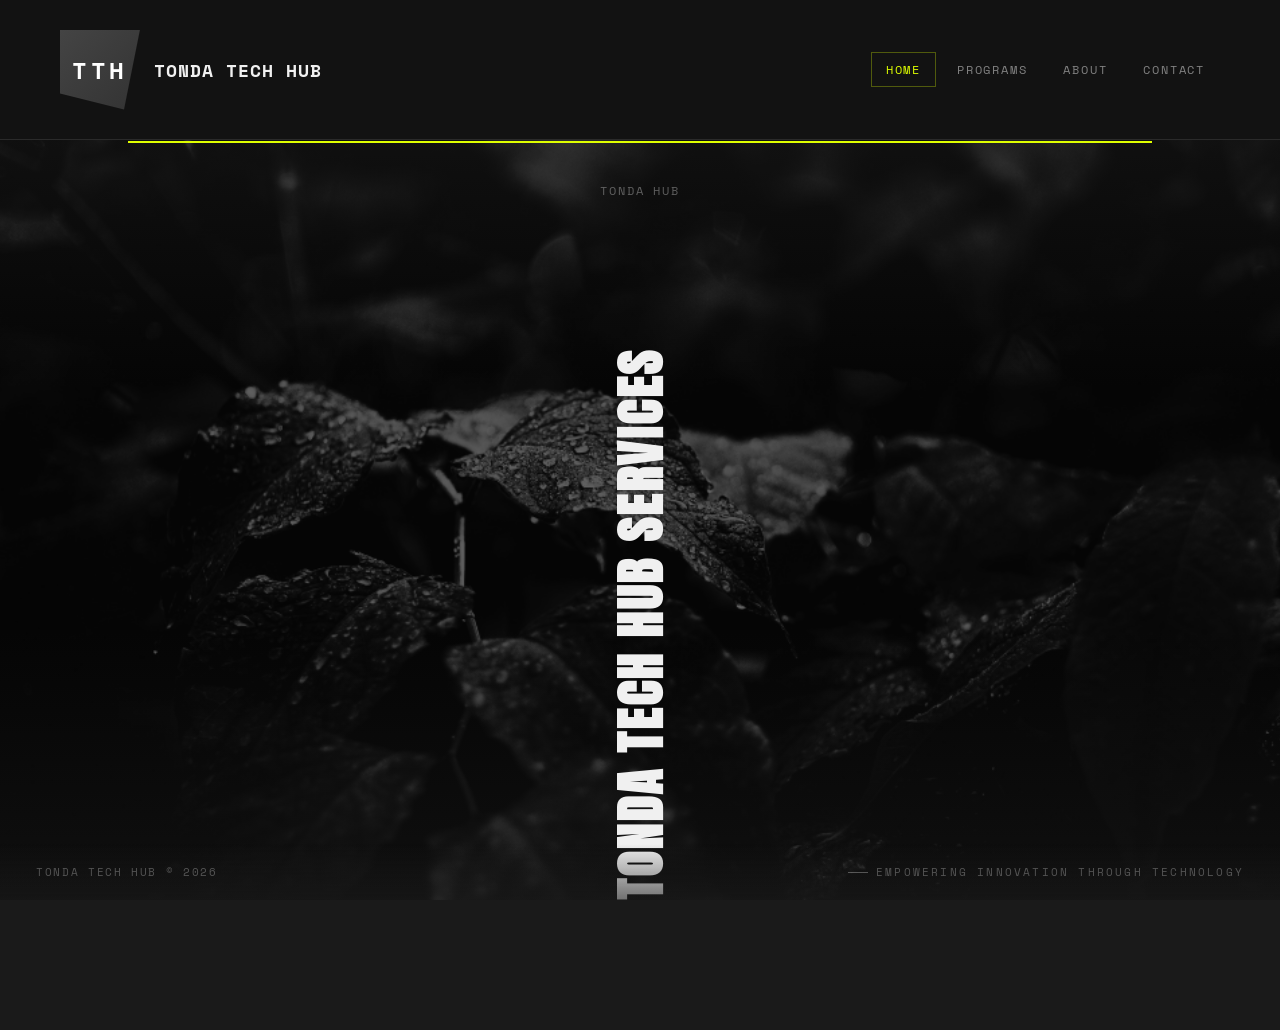
==== index.html @ df742c71 "Initial commit" ====
<!DOCTYPE html>
<html lang="en">
<head>
    <meta charset="UTF-8">
    <meta name="viewport" content="width=device-width, initial-scale=1.0">

    <link rel="icon" href="images/enlooks-blue.png" type="image/png">
    <title>Tonda Tech Hub | Home</title>

    <meta name="description" content="Tonda Tech Hub empowers young people with digital skills, innovation, mentorship, and technology opportunities in Uganda.">

    <link rel="preconnect" href="https://fonts.googleapis.com">
    <link rel="preconnect" href="https://fonts.gstatic.com" crossorigin>

    <link href="https://fonts.googleapis.com/css2?family=Anton&family=Space+Mono:wght@400;700&display=swap" rel="stylesheet">

    <link rel="stylesheet" href="style.css">
</head>

<body>

        <!-- LOADING SCREEN -->
    <div id="preloader">
        <div class="cat">
            <div class="ear ear--left"></div>
            <div class="ear ear--right"></div>

            <div class="face">
                <div class="eye eye--left">
                    <div class="eye-pupil"></div>
                </div>

                <div class="eye eye--right">
                    <div class="eye-pupil"></div>
                </div>

                <div class="muzzle"></div>
            </div>
        </div>
    </div>

    <!-- HEADER -->
    <header class="header-container">
        <a href="index.html" class="logo">
    <div class="logo-vector">TTH</div>
    <div class="logo-text">
        <h1>TONDA TECH HUB</h1>
    </div>
</a>

        <nav class="nav">
            <a href="index.html" class="active">Home</a>
            <a href="program.html">Programs</a>
            <a href="#about">About</a>
            <a href="#contact">Contact</a>
        </nav>
    </header>

    <!-- MAIN CONTENT -->
    <main class="track" role="region" aria-label="Tonda Tech Hub Programs">

        <!-- PANEL 01 (SERVICES + TRAINING INTRO) -->
<article class="panel">
    <div class="panel__bg">
        <img src="images/md2.png"
             alt="Tonda Tech Hub digital services and innovation"
             loading="eager">
    </div>

    <span class="panel__index">TONDA HUB</span>

    <h2 class="spine">Tonda  Tech Hub Services</h2>

    <div class="details">

        <p class="details__category">Digital Services & Training</p>

        <h3 class="details__title">
            Build • Design <br> Innovate
        </h3>

        <div class="details__meta">
            <div class="details__meta-item">
                <span class="details__meta-label">Services</span>
                <span class="details__meta-value">Web Design & Development</span>
            </div>

            <div class="details__meta-item">
                <span class="details__meta-label">Creative</span>
                <span class="details__meta-value">Graphic Design & Branding</span>
            </div>

            <div class="details__meta-item">
                <span class="details__meta-label">Tech</span>
                <span class="details__meta-value">Apps, Systems & Digital Solutions</span>
            </div>
        </div>

        <p class="details__description">
            Tonda Tech Hub provides professional digital services including website design, branding, graphic design, software solutions, and technical support while also training young innovators to build real-world skills.
        </p>

        <!-- CTA BUTTONS -->
        <div class="cta-buttons">

            <a href="#contactservice" class="btn-view">
                Get a Service
            </a>

            <a href="#contactprogram" class="btn-view">
                Join Program
            </a>

        </div>

    </div>
</article>

    </main>

    <!-- FOOTER -->
    <footer class="global-footer">
        <p class="footer__credit">
            Tonda Tech Hub &copy; 2026
        </p>

        <p class="footer__scroll-hint">
            Empowering Innovation Through Technology
        </p>
    </footer>

    <!-- =========================================== MODALS — CSS-only via :target =========================================== -->
     <!-- Work Modal -->
      <div id="work" class="modal-overlay">
        <a href="#" class="modal__close" aria-label="Close">&times;</a>
        <div class="modal__content">
            <p class="modal__label">Index</p>
            <h2 class="modal__heading">Tonda<br>Programs</h2>
            <p class="modal__text">A curated set of youth-focused programs in coding, design, innovation, and entrepreneurship. Each program builds practical skills, real projects, and sustainable digital opportunities for young innovators.</p>
            <hr class="modal__divider">
            <ul class="modal__project-list">

                <li>
                    <span class="modal__project-name">Coding Bootcamp</span>
                    <span class="modal__project-year">
                        HTML, CSS, JavaScript, Web Development.
                    </span>
                </li>

                <li>
                    <span class="modal__project-name">Graphic Design Lab</span>
                    <span class="modal__project-year">
                        Photoshop, Canva & branding.
                    </span>
                </li>

                <li>
                    <span class="modal__project-name">Startup Incubation</span>
                    <span class="modal__project-year">
                        16 Weeks mentorship programs.
                    </span>
                </li>

                <li>
                    <span class="modal__project-name">Community Outreach</span>
                    <span class="modal__project-year">
                        Digital literacy and empowerment.
                    </span>
                </li>

                <li>
                    <span class="modal__project-name">Tech Hub Workspace</span>
                    <span class="modal__project-year">
                        learn, build projects, technology ideas.
                    </span>
                </li>

            </ul>
        </div>
    </div>
    
            <!-- About Modal -->
            <div id="about" class="modal-overlay">

                <a href="#" class="modal__close" aria-label="Close">&times;</a>

                <div class="modal__content">

                    <p class="modal__label">About</p>

                    <h2 class="modal__heading">
                        About <br> Tonda Tech Hub
                    </h2>

                    <p class="modal__text">
                        <strong>Tonda Tech Hub</strong> is a youth-centered innovation hub focused on empowering young people through technology, digital skills, creativity, and innovation.
                    </p>

                    <p class="modal__text">
                        The hub was inspired by the belief that technology can create opportunities for young people even with limited resources. Through mentorship, practical training, and collaboration, Tonda Tech Hub helps transform ideas into impactful solutions and sustainable income opportunities.
                    </p>

                    <hr class="modal__divider">

                    <p class="modal__text">
                        <strong>Our Objectives</strong><br>
                        Digital Skills Training / Youth Empowerment / Innovation Support / Startup Incubation / Creative Technology / Community Outreach / Collaboration & Mentorship
                    </p>

                    <hr class="modal__divider">

                    <p class="modal__text">
                        Tonda Tech Hub aims to bridge the gap between young innovators and technology opportunities by providing an environment where creativity, learning, and problem-solving can grow together.
                    </p>

                </div>


            </div>
                
            <!-- Contact Modal -->
            <div id="contact" class="modal-overlay">

                <a href="#" class="modal__close" aria-label="Close">&times;</a>

                <div class="modal__content">

                    <p class="modal__label">Connect</p>

                    <h2 class="modal__heading">
                        Get In <br> Touch
                    </h2>

                    <p class="modal__text">
                        Tonda Tech Hub welcomes partnerships, collaborations, mentorship opportunities, and young innovators interested in technology and digital skills development.
                    </p>

                    <hr class="modal__divider">

                    <div class="modal__contact-grid">

                        <div class="modal__contact-item">
                            <p class="modal__contact-label">Email</p>
                            <p class="modal__contact-value">
                                <a href="mailto:tondatechhub@gmail.com">
                                    tondatechhub@gmail.com
                                </a>
                            </p>
                        </div>

                        <div class="modal__contact-item">
                            <p class="modal__contact-label">Phone</p>
                            <p class="modal__contact-value">
                                <a href="tel:+256777888167">
                                    +256 777 888167
                                </a>
                            </p>
                        </div>

                        <div class="modal__contact-item">
                            <p class="modal__contact-label">Social</p>
                            <p class="modal__contact-value">
                                <a href="https://linktr.ee/tondatechhub">
                                    @TondaTechHub
                                </a>
                            </p>
                        </div>

                        <div class="modal__contact-item">
                            <p class="modal__contact-label">Location</p>
                            <p class="modal__contact-value">
                                Kampala, Uganda
                            </p>
                        </div>

                    </div>

                </div>

            </div>

            <!-- Contact Program Modal -->
<div id="contactprogram" class="modal-overlay">

    <a href="#" class="modal__close" aria-label="Close">&times;</a>

    <div class="modal__content">

        <p class="modal__label">Programs</p>

        <h2 class="modal__heading">
            Join a <br> Program
        </h2>

        <p class="modal__text">
            Apply to join Tonda Tech Hub programs in coding, design, innovation, entrepreneurship, and digital skills training.
        </p>

        <hr class="modal__divider">

        <!-- APPLICATION FORM -->
        <form id="contact-form" class="program-form">

            <!-- Full Name -->
            <div class="form-group">
                <label for="fullname">Full Name</label>

                <input 
                    type="text"
                    name="fi-sender-firstName"
                    id="program-fullname"
                    placeholder="Enter your full name"
                    required
                >
            </div>

            <!-- Email -->
            <div class="form-group">
                <label for="email">Email Address</label>

                <input 
                    type="email"
                    name="fi-sender-email"
                    id="program-email"
                    placeholder="Enter your email"
                    required
                >
            </div>

            <!-- Program -->
            <div class="form-group">
                <label for="program">Select Program</label>

                <select 
                    name="fi-select-program"
                    id="program"
                    required
                >
                    <option value="">Choose a program</option>

                    <option value="Coding Bootcamp">
                        Coding Bootcamp
                    </option>

                    <option value="Graphic Design Lab">
                        Graphic Design Lab
                    </option>

                    <option value="Startup Incubation">
                        Startup Incubation
                    </option>

                    <option value="Community Outreach">
                        Community Outreach
                    </option>

                    <option value="Collaborative Workspace">
                        Collaborative Workspace
                    </option>
                </select>
            </div>

            <!-- Address -->
            <div class="form-group">
                <label for="address">Address</label>

                <input 
                    type="text"
                    name="fi-text-address"
                    id="program-address"
                    placeholder="Kampala, Uganda"
                >
            </div>

            <!-- City -->
            <div class="form-group">
                <label for="city">City</label>

                <input 
                    type="text"
                    name="fi-text-city"
                    id="city"
                    placeholder="Kampala"
                >
            </div>

            <!-- Phone -->
            <div class="form-group">
                <label for="telephone">Phone Number</label>

                <input 
                    type="tel"
                    name="fi-sender-phone"
                    id="program-telephone"
                    placeholder="+256 700 000000"
                >
            </div>

            <!-- Start Date -->
            <div class="form-group">
                <label for="starting_date">Preferred Start Date</label>

                <input 
                    type="date"
                    name="fi-date-startingDate"
                    id="starting_date"
                >
            </div>

            <!-- Message -->
            <div class="form-group">
                <label for="message">
                    Why do you want to join?
                </label>

                <textarea 
                    name="fi-text-message"
                    id="program-message"
                    rows="5"
                    placeholder="Tell us about your interest..."
                ></textarea>
            </div>

            <!-- CV Upload -->
            <div class="form-group">
                <label for="file">
                    Upload CV (Optional)
                </label>

                <input 
                    type="file"
                    name="fi-file-cv"
                    id="file"
                >
            </div>

            <!-- Submit -->
            <button type="submit" class="btn-view">
                Submit Application
            </button>

            <p id="form-status"></p>

        </form>

    </div>
</div>

<!-- Contact Service Modal -->
<div id="contactservice" class="modal-overlay">

    <a href="#" class="modal__close" aria-label="Close">&times;</a>

    <div class="modal__content">

        <p class="modal__label">Services</p>

        <h2 class="modal__heading">
            Get a <br> Service
        </h2>

        <p class="modal__text">
            Request professional digital services from Tonda Tech Hub including web design, branding, graphics, printing, software solutions, and technical support.
        </p>

        <hr class="modal__divider">

        <!-- SERVICE FORM -->
        <form id="service-form" class="program-form">

            <!-- Full Name -->
            <div class="form-group">
                <label for="fullname">Full Name</label>

                <input 
                    type="text"
                    name="fi-sender-firstName"
                    id="service-fullname"
                    placeholder="Enter your full name"
                    required
                >
            </div>

            <!-- Email -->
            <div class="form-group">
                <label for="email">Email Address</label>

                <input 
                    type="email"
                    name="fi-sender-email"
                    id="service-email"
                    placeholder="Enter your email"
                    required
                >
            </div>

            <!-- Service -->
            <div class="form-group">
                <label for="service">Select Service</label>

                <select 
                    name="fi-select-service"
                    id="service"
                    required
                >
                    <option value="">
                        Choose a service
                    </option>

                    <option value="Website Design">
                        Website Design
                    </option>

                    <option value="Graphic Design">
                        Graphic Design
                    </option>

                    <option value="Logo & Branding">
                        Logo & Branding
                    </option>

                    <option value="Printing Services">
                        Printing Services
                    </option>

                    <option value="Social Media Management">
                        Social Media Management
                    </option>

                    <option value="Software Development">
                        Software Development
                    </option>

                    <option value="Tech Consultation">
                        Tech Consultation
                    </option>

                    <option value="Computer Repair & Support">
                        Computer Repair & Support
                    </option>
                </select>
            </div>

            <!-- Business Name -->
            <div class="form-group">
                <label for="business">
                    Business / Organization Name
                </label>

                <input 
                    type="text"
                    name="fi-text-business"
                    id="business"
                    placeholder="Your business or organization"
                >
            </div>

            <!-- Location -->
            <div class="form-group">
                <label for="address">Location</label>

                <input 
                    type="text"
                    name="fi-text-address"
                    id="service-address"
                    placeholder="Kampala, Uganda"
                >
            </div>

            <!-- Phone -->
            <div class="form-group">
                <label for="telephone">Phone Number</label>

                <input 
                    type="tel"
                    name="fi-sender-phone"
                    id="service-telephone"
                    placeholder="+256 700 000000"
                    required
                >
            </div>

            <!-- Budget -->
            <div class="form-group">
                <label for="budget">
                    Estimated Budget
                </label>

                <input 
                    type="text"
                    name="fi-text-budget"
                    id="budget"
                    placeholder="UGX 200,000"
                >
            </div>

            <!-- Deadline -->
            <div class="form-group">
                <label for="deadline">
                    Preferred Deadline
                </label>

                <input 
                    type="date"
                    name="fi-date-deadline"
                    id="deadline"
                >
            </div>

            <!-- Project Details -->
            <div class="form-group">
                <label for="message">
                    Project Description
                </label>

                <textarea 
                    name="fi-text-message"
                    id="service-message"
                    rows="6"
                    placeholder="Tell us about the service you need..."
                    required
                ></textarea>
            </div>

            <!-- File Upload -->
            <div class="form-group">
                <label for="file">
                    Upload Files (Optional)
                </label>

                <input 
                    type="file"
                    name="fi-file-project"
                    id="file"
                >
            </div>

            <!-- Submit -->
            <button type="submit" class="btn-view">
                Request Service
            </button>

            <p id="service-status"></p>

        </form>

    </div>
</div>
        <script src="script.js"></script>
        <script src="https://forminit.com/sdk/v1/forminit.js"></script>

        <script>
            const forminit = new Forminit();

            const FORM_ID = "993z391j4v8";

            const form = document.getElementById("contact-form");

            const serviceForm = document.getElementById("service-form");

            const status = document.getElementById("form-status");

            form.addEventListener("submit", async function (e) {

                e.preventDefault();

                status.innerText = "Submitting application...";

                const formData = new FormData(form);

                const { error } = await forminit.submit(
                    FORM_ID,
                    formData
                );

                if (error) {

                    status.innerText =
                        "Submission failed. Try again.";

                    console.error(error);

                    return;
                }

                status.innerText =
                    "Application submitted successfully!";

                form.reset();
            });
        </script>

</body>
</html>
---- style.css ----
/* =========================
   PRELOADER BACKGROUND
   ========================= */
#preloader {
    position: fixed;
    inset: 0;
    background: #161616;
    display: flex;
    align-items: center;
    justify-content: center;
    z-index: 9999;
}

/* =========================
   CAT LOADER
   ========================= */
.cat {
    position: relative;
    height: 170px;
    width: 192px;
}

/* Ears */
.ear {
    position: absolute;
    top: -30%;
    height: 60%;
    width: 25%;
    background: #fff;
}

.ear::before,
.ear::after {
    content: '';
    position: absolute;
    bottom: 24%;
    height: 10%;
    width: 5%;
    border-radius: 50%;
    background: #161616;
}

.ear--left {
    left: -7%;
    border-radius: 70% 30% 0 0;
    transform: rotate(-15deg);
}

.ear--right {
    right: -7%;
    border-radius: 30% 70% 0 0;
    transform: rotate(15deg);
}

/* Face */
.face {
    position: absolute;
    height: 100%;
    width: 100%;
    background: #161616;
    border-radius: 50%;
}

/* Eyes */
.eye {
    position: absolute;
    top: 35%;
    height: 30%;
    width: 31%;
    background: #fff;
    border-radius: 50%;
}

/* blink animation */
.eye::after {
    content: '';
    position: absolute;
    top: 0;
    left: 0;
    height: 0;
    width: 100%;
    background: #161616;
    animation: blink 4s infinite ease-in;
}

@keyframes blink {
    0%, 90%, 100% { height: 0; }
    92.5%, 97.5% { height: 100%; }
}

.eye--left { left: 0; }
.eye--right { right: 0; }

/* Pupils */
.eye-pupil {
    position: absolute;
    top: 25%;
    height: 50%;
    width: 20%;
    background: #161616;
    border-radius: 50%;
    animation: look-around 4s infinite;
}

@keyframes look-around {
    0% { transform: translate(0); }
    5% { transform: translate(50%, -25%); }
    15% { transform: translate(-100%, -25%); }
    25% { transform: translate(0); }
    100% { transform: translate(0); }
}

/* Muzzle */
.muzzle {
    position: absolute;
    top: 60%;
    left: 50%;
    height: 6%;
    width: 10%;
    background: #fff;
    transform: translateX(-50%);
    border-radius: 50%;
}



/* ============================================
   COMPRESSION — CSS-Only Kinetic Portfolio
   TM-620
   https://templatemo.com/tm-620-compression
   Design: TemplateMo
   ============================================ */

*,
*::before,
*::after {
    margin: 0;
    padding: 0;
    box-sizing: border-box;
}

:root {
    --off-white: #F0F0F0;
    --carbon: #1A1A1A;
    --tech: #2C2C2C;
    --steel: #c9a953;
    --ash: #6B6B6B;
    --neon-chartreuse: #DFFF00;
    --seam: #111111;
    --font-spine: 'Anton', sans-serif;
    --font-mono: 'Space Mono', monospace;
    --ease-heavy: cubic-bezier(0.77, 0, 0.175, 1);
    --duration: 0.8s;
}

html {
    font-size: 20px;
    -webkit-font-smoothing: antialiased;
    -moz-osx-font-smoothing: grayscale;
    overflow-x: hidden;
}

body {
    background: var(--carbon);
    color: var(--off-white);
    overflow: hidden;
    overflow-x: hidden;
    height: 100vh;
    width: 100%;
    padding-bottom: 70px; /* for global footer */
}

/* HEADER */
header {
	height: 140px;
	background-color: #121212;
	border-bottom: 1px solid #2a2a2a;
	display: flex;
	align-items: center;
	justify-content: space-between;
	padding: 0 60px;
	position: sticky;
	top: 0;
	z-index: 100;
}

.header-container {
	margin: 0 auto;
	width: 100%;
	display: flex;
	align-items: center;
	justify-content: space-between;
}

.logo-area {
	display: flex;
	align-items: center;
	gap: 20px;
	cursor: pointer;
	text-decoration: none;
	color: #d0d0d0;
	transition: all 0.3s ease;
}

.logo-area:hover {
	opacity: 0.8;
}

.logo-vector {
	width: 80px;
	height: 80px;
	background: linear-gradient(135deg, #444 0%, #333 100%);
	clip-path: polygon(0 0, 100% 0, 80% 100%, 0 80%);
	display: flex;
	align-items: center;
	justify-content: center;
	font-weight: bold;
	color: white;
	font-size: 24px;
}

.logo-text h1 {
	font-size: 18px;
	font-weight: 700;
	letter-spacing: -0.5px;
}

.logo-text p {
	font-size: 12px;
	color: #777;
	margin-top: 4px;
	letter-spacing: 2px;
	text-transform: uppercase;
}



/* --- THE TRACK --- */
main.track {
    display: flex;
    width: 100%;
    height: calc(100vh - 80px); 
    overflow: hidden;
    gap: 0;
}

/* --- THE SLICES --- */
.panel {
    padding-bottom: 40px;
}
article.panel {
    flex: 1;
    position: relative;
    overflow: hidden;
    cursor: pointer;
    border-right: 1px solid var(--seam);
    border-radius: 0;
    transition: flex var(--duration) var(--ease-heavy);
}

article.panel:last-child {
    border-right: none;
}

.panel__bg {
    position: absolute;
    inset: 0;
    z-index: 1;
    overflow: hidden;
}

.panel__bg img {
    width: 100%;
    height: 100%;
    object-fit: cover;
    object-position: center;
    display: block;
    border-radius: 0;
    filter: brightness(0.4) grayscale(100%);
    transform: scale(1.05);
    transition:
        filter var(--duration) var(--ease-heavy),
        transform var(--duration) var(--ease-heavy);
}

.panel__bg::after {
    content: '';
    position: absolute;
    inset: 0;
    background: linear-gradient(
        180deg,
        rgba(26, 26, 26, 0.5) 0%,
        transparent 30%,
        transparent 60%,
        rgba(26, 26, 26, 0.6) 100%
    );
    z-index: 2;
    transition: opacity var(--duration) var(--ease-heavy);
}

/* Panel index */
.panel__index {
    position: absolute;
    top: 42px;
    left: 50%;
    transform: translateX(-50%);
    z-index: 10;
    font-family: var(--font-mono);
    font-size: 0.6rem;
    letter-spacing: 0.15em;
    text-transform: uppercase;
    color: var(--off-white);
    opacity: 0.35;
    transition: opacity var(--duration) var(--ease-heavy);
    white-space: nowrap;
}

/* --- THE SPINE --- */
.spine {
    position: absolute;
    bottom: 60px;
    left: 50%;
    transform: translateX(-50%) rotate(180deg);
    z-index: 10;
    writing-mode: vertical-rl;
    font-family: var(--font-spine);
    font-size: clamp(2rem, 4vw, 3.5rem);
    text-transform: uppercase;
    color: var(--off-white);
    letter-spacing: 0.05em;
    line-height: 1;
    white-space: nowrap;
    opacity: 1;
    transition:
        opacity 0.4s var(--ease-heavy),
        transform 0.4s var(--ease-heavy);
    pointer-events: none;
}

/* --- THE DETAILS --- */
.details {
    position: absolute;
    bottom: 140px;
    left: 48px;
    right: 48px;
    z-index: 10;
    opacity: 0;
    transform: translateX(-30px);
    transition:
        opacity 0.5s var(--ease-heavy) 0.15s,
        transform 0.5s var(--ease-heavy) 0.15s;
    pointer-events: none;
    max-height: calc(100% -200px);
}

.details__category {
    font-family: var(--font-mono);
    font-size: 0.65rem;
    letter-spacing: 0.25em;
    text-transform: uppercase;
    color: var(--neon-chartreuse);
    margin-bottom: 12px;
    display: flex;
    align-items: center;
    gap: 12px;
}

.details__category::before {
    content: '';
    display: inline-block;
    width: 24px;
    height: 1px;
    background: var(--neon-chartreuse);
}

.details__title {
    font-family: var(--font-spine);
    font-size: clamp(2.2rem, 4vw, 3.8rem);
    text-transform: uppercase;
    color: var(--off-white);
    line-height: 0.95;
    margin-bottom: 20px;
    letter-spacing: -0.01em;
}

.details__meta {
    display: flex;
    gap: 32px;
    margin-bottom: 28px;
}

.details__meta-item {
    font-family: var(--font-mono);
    font-size: 0.7rem;
    letter-spacing: 0.08em;
}

.details__meta-label {
    color: var(--steel);
    text-transform: uppercase;
    display: block;
    margin-bottom: 4px;
}

.details__meta-value {
    color: var(--off-white);
}

.details__description {
    font-family: var(--font-mono);
    font-size: 0.75rem;
    line-height: 1.7;
    color: rgba(240, 240, 240, 0.6);
    max-width: 420px;
    margin-bottom: 32px;
}

.btn-view {
    position: relative;
    z-index: 20;
    display: inline-flex;
    align-items: center;
    gap: 10px;
    padding: 14px 32px;
    background: var(--neon-chartreuse);
    color: var(--carbon);
    font-family: var(--font-mono);
    font-size: 0.7rem;
    font-weight: 700;
    letter-spacing: 0.2em;
    text-transform: uppercase;
    text-decoration: none;
    border-radius: 0;
    border: none;
    cursor: pointer;
    transition:
        background 0.3s var(--ease-heavy),
        transform 0.3s var(--ease-heavy);
}

.btn-view:hover {
    background: var(--off-white);
    transform: translateX(4px);
}

.btn-view svg {
    width: 14px;
    height: 14px;
    transition: transform 0.3s var(--ease-heavy);
}

.btn-view:hover svg {
    transform: translateX(4px);
}

/* ===========================================
   COMPRESSION ENGINE — HOVER STATES
   =========================================== */

main.track:hover > article.panel {
    flex: 1;
}

main.track > article.panel:hover {
    flex: 6;
}

article.panel:hover .panel__bg img {
    filter: brightness(0.85) grayscale(0%);
    transform: scale(1);
}

article.panel:hover .spine {
    opacity: 0.2;
    transform: translateX(-50%) rotate(180deg) translateY(-20px);
}

article.panel:hover .details {
    opacity: 1;
    transform: translateX(0);
    pointer-events: auto;
}

main.track:hover > article.panel .panel__index {
    opacity: 0;
}

article.panel:hover .panel__index {
    opacity: 0.35 !important;
}

.cta-buttons {
    display: flex;
    gap: 12px;
    flex-wrap: wrap;
}

/* ===========================================
   GLOBAL HEADER
   =========================================== */
.global-header {
    position: fixed;
    top: 0;
    left: 0;
    right: 0;
    z-index: 100;
    display: flex;
    align-items: flex-start;
    justify-content: space-between;
    padding: 22px 36px 0;
    height: 140px;
    background: linear-gradient(
        180deg,
        rgba(17, 23, 22, 0.902) 0%, 
        rgba(57, 63, 60, 0.502) 40%,
        rgba(229, 224, 214, 0.149) 70%,
        transparent 100%
    );
    pointer-events: none;
}

.logo-img {
    width: 70px;
    height: 70px;
    object-fit: contain;
    margin-right: 10px;
}

.logo {
    display: flex;
    align-items: center;
    gap: 14px;
    font-family: var(--font-mono);
    font-size: 0.65rem;
    font-weight: 700;
    letter-spacing: 0.3em;
    text-transform: uppercase;
    color: var(--off-white);
    pointer-events: auto;
    text-decoration: none;
}

.logo span {
    color: var(--neon-chartreuse);
    font-weight: 400;
}

.logo-text h1 {
    font-size: 18px;
    margin: 0;
    letter-spacing: 1px;
}

.nav {
    display: flex;
    align-items: center;
    gap: 6px;
    pointer-events: auto;
}

nav a.active {
    color: var(--neon-chartreuse);
    border-color: rgba(223, 255, 0, 0.3);
}

.nav a {
    font-family: var(--font-mono);
    font-size: 0.6rem;
    letter-spacing: 0.15em;
    text-transform: uppercase;
    color: rgba(240, 240, 240, 0.5);
    text-decoration: none;
    padding: 8px 14px;
    border: 1px solid transparent;
    transition:
        color 0.3s var(--ease-heavy),
        border-color 0.3s var(--ease-heavy);
}

.nav a:hover {
    color: var(--neon-chartreuse);
    border-color: rgba(223, 255, 0, 0.3);
}

.nav a.active::after {
    content: '';
    position: absolute;
    bottom: -4px;
    left: 10%;
    width: 80%;
    height: 2px;
    background: var(--neon-chartreuse);
}

/* ===========================================
   NAV MENU (TONDA / COMPRESSED STYLE FIXED)
   =========================================== */

   /* SERVICE SELECT DROPDOWN */
.program-form select {
    width: 100%;
    padding: 18px 20px;
    background: #222;
    color: #f0f0f0;
    border: 1px solid #444;
    font-size: 1rem;
    font-family: var(--font-mono);
    outline: none;
    appearance: none;
}

/* DROPDOWN OPTIONS */
.program-form select option {
    background: #1a1a1a;
    color: #ffffff;
    padding: 12px;
}

/* HOVER + FOCUS */
.program-form select:focus {
    border-color: var(--neon-chartreuse);
}


/* ===========================================
   CSS-ONLY MODALS (:target)
   =========================================== */
.modal-overlay {
    position: fixed;
    inset: 0;
    z-index: 200;
    background: rgba(26, 26, 26, 0.92);
    backdrop-filter: blur(8px);
    -webkit-backdrop-filter: blur(8px);
    display: flex;
    align-items: center;
    justify-content: center;
    opacity: 0;
    visibility: hidden;
    transition:
        opacity 0.5s var(--ease-heavy),
        visibility 0s linear 0.5s;
}

.modal-overlay:target {
    opacity: 1;
    visibility: visible;
    transition:
        opacity 0.5s var(--ease-heavy),
        visibility 0s linear 0s;
}

.modal-overlay:target .modal__content {
    opacity: 1;
    transform: translateY(0);
}

.modal__close {
    position: absolute;
    top: 28px;
    right: 36px;
    z-index: 10;
    width: 48px;
    height: 48px;
    display: flex;
    align-items: center;
    justify-content: center;
    text-decoration: none;
    color: var(--off-white);
    font-family: var(--font-mono);
    font-size: 1.4rem;
    border: 1px solid var(--steel);
    border-radius: 0;
    transition:
        border-color 0.3s var(--ease-heavy),
        color 0.3s var(--ease-heavy);
}

.modal__close:hover {
    border-color: var(--neon-chartreuse);
    color: var(--neon-chartreuse);
}

.modal__content {
    max-width: 680px;
    width: 90%;
    max-height: 80vh;
    overflow-y: auto;
    padding: 60px;
    opacity: 0;
    transform: translateY(30px);
    transition:
        opacity 0.5s var(--ease-heavy) 0.1s,
        transform 0.5s var(--ease-heavy) 0.1s;
    scrollbar-width: thin;
    scrollbar-color: var(--steel) transparent;
}

.modal__content::-webkit-scrollbar {
    width: 4px;
}

.modal__content::-webkit-scrollbar-track {
    background: transparent;
}

.modal__content::-webkit-scrollbar-thumb {
    background: var(--steel);
    border-radius: 0;
}

.modal__content::-webkit-scrollbar-thumb:hover {
    background: var(--ash);
}

.modal__label {
    font-family: var(--font-mono);
    font-size: 0.6rem;
    letter-spacing: 0.3em;
    text-transform: uppercase;
    color: var(--neon-chartreuse);
    margin-bottom: 24px;
    display: flex;
    align-items: center;
    gap: 12px;
}

.modal__label::before {
    content: '';
    display: inline-block;
    width: 32px;
    height: 1px;
    background: var(--neon-chartreuse);
}

.modal__heading {
    font-family: var(--font-spine);
    font-size: clamp(2.5rem, 6vw, 4.5rem);
    text-transform: uppercase;
    color: var(--off-white);
    line-height: 0.95;
    margin-bottom: 36px;
}

.modal__text {
    font-family: var(--font-mono);
    font-size: 0.8rem;
    line-height: 1.9;
    color: rgba(240, 240, 240, 0.6);
    margin-bottom: 24px;
}

.modal__text strong {
    color: var(--off-white);
    font-weight: 700;
}

.modal__text a {
    color: var(--off-white);
    text-decoration: none;
    border-bottom: 1px solid var(--steel);
    padding-bottom: 2px;
    transition: border-color 0.3s var(--ease-heavy);
}

.modal__text a:hover {
    border-color: var(--neon-chartreuse);
}

.modal__divider {
    width: 48px;
    height: 1px;
    background: var(--steel);
    margin: 36px 0;
    border: none;
}

/* Work modal — project list */
.modal__project-list {
    list-style: none;
    padding: 0;
}

.modal__project-list li {
    display: flex;
    justify-content: space-between;
    align-items: baseline;
    padding: 18px 0;
    border-bottom: 1px solid rgba(74, 74, 74, 0.3);
    font-family: var(--font-mono);
    font-size: 0.75rem;
}

.modal__project-list li:first-child {
    border-top: 1px solid rgba(74, 74, 74, 0.3);
}

.modal__project-name {
    color: var(--off-white);
    font-weight: 700;
    letter-spacing: 0.05em;
}

.modal__project-year {
    color: var(--steel);
    font-size: 0.65rem;
    letter-spacing: 0.1em;
}

/* Contact modal — grid */
.modal__contact-grid {
    display: grid;
    grid-template-columns: 1fr 1fr;
    gap: 24px 40px;
}

.modal__contact-item {
    font-family: var(--font-mono);
}

.modal__contact-label {
    font-size: 0.6rem;
    letter-spacing: 0.2em;
    text-transform: uppercase;
    color: var(--steel);
    margin-bottom: 8px;
}

.modal__contact-value {
    font-size: 0.8rem;
    color: var(--off-white);
}

.modal__contact-value a {
    color: var(--off-white);
    text-decoration: none;
    border-bottom: 1px solid var(--steel);
    padding-bottom: 2px;
    transition: border-color 0.3s var(--ease-heavy);
}

.modal__contact-value a:hover {
    border-color: var(--neon-chartreuse);
}

/* ==========================================
   TONDA PROGRAM FORM STYLING
========================================== */

.program-form {
    margin-top: 30px;
}

.program-form .form-group {
    margin-bottom: 28px;
}

.program-form label {
    display: block;
    margin-bottom: 12px;

    font-family: var(--font-mono);
    font-size: 1rem; /* bigger labels */
    letter-spacing: 0.08em;

    color: var(--off-white);
}

.program-form input,
.program-form select,
.program-form textarea {
    width: 100%;

    padding: 18px 20px; /* more padding */

    background: rgba(255,255,255,0.04);

    border: 1px solid var(--steel);

    color: var(--off-white);

    font-family: var(--font-mono);

    font-size: 1rem; /* bigger text */

    outline: none;

    transition: 0.3s ease;
}

.program-form input::placeholder,
.program-form textarea::placeholder {
    color: rgba(240,240,240,0.45);

    font-size: 0.95rem;
}

.program-form input:focus,
.program-form select:focus,
.program-form textarea:focus {
    border-color: var(--neon-chartreuse);

    background: rgba(255,255,255,0.06);
}

.program-form textarea {
    resize: vertical;
    min-height: 140px;
}

.program-form select {
    cursor: pointer;
}

.program-form input[type="file"] {
    padding: 14px;
    background: transparent;
    border: none;
}

.program-form button {
    margin-top: 10px;
}

/* Mobile */
@media (max-width: 900px) {

    .program-form label {
        font-size: 0.95rem;
    }

    .program-form input,
    .program-form select,
    .program-form textarea {
        font-size: 0.95rem;
        padding: 16px;
    }

}

/* --- BOTTOM STRIP --- */
.global-footer {
    display: none;
    position: fixed;
    bottom: 0;
    left: 0;
    right: 0;
    z-index: 100;
    display: flex;
    align-items: center;
    justify-content: space-between;
    padding: 20px 36px;
    pointer-events: none;
    background: linear-gradient(
        0deg,
        rgba(26, 26, 26, 0.6) 0%,
        transparent 100%
    );
}

.footer__credit {
    font-family: var(--font-mono);
    font-size: 0.55rem;
    letter-spacing: 0.15em;
    text-transform: uppercase;
    color: rgba(240, 240, 240, 0.3);
    pointer-events: auto;
}

.footer__credit a {
    color: rgba(240, 240, 240, 0.5);
    text-decoration: none;
}

.footer__scroll-hint {
    font-family: var(--font-mono);
    font-size: 0.55rem;
    letter-spacing: 0.2em;
    text-transform: uppercase;
    color: rgba(240, 240, 240, 0.3);
    display: flex;
    align-items: center;
    gap: 8px;
}

.footer__scroll-hint::before {
    content: '';
    display: inline-block;
    width: 20px;
    height: 1px;
    background: rgba(240, 240, 240, 0.3);
}

/* --- ENTRANCE ANIMATION --- */
@keyframes sliceIn {
    0% { transform: scaleX(0); opacity: 0; }
    100% { transform: scaleX(1); opacity: 1; }
}

@keyframes fadeUp {
    0% { opacity: 0; transform: translateY(12px); }
    100% { opacity: 1; transform: translateY(0); }
}

article.panel {
    transform-origin: left center;
    animation: sliceIn 1s var(--ease-heavy) both;
}

article.panel:nth-child(1) { animation-delay: 0.05s; }
article.panel:nth-child(2) { animation-delay: 0.15s; }
article.panel:nth-child(3) { animation-delay: 0.25s; }
article.panel:nth-child(4) { animation-delay: 0.35s; }
article.panel:nth-child(5) { animation-delay: 0.45s; }

.global-header,
.global-footer {
    animation: fadeUp 0.6s var(--ease-heavy) 0.7s both;
}

.spine {
    animation: fadeUp 0.5s var(--ease-heavy) backwards;
}

article.panel:nth-child(1) .spine { animation-delay: 0.6s; }
article.panel:nth-child(2) .spine { animation-delay: 0.7s; }
article.panel:nth-child(3) .spine { animation-delay: 0.8s; }
article.panel:nth-child(4) .spine { animation-delay: 0.9s; }
article.panel:nth-child(5) .spine { animation-delay: 1.0s; }

/* --- RESPONSIVE --- */
@media (max-width: 900px) {
    main.track {
        flex-direction: column;
        height: auto;
        min-height: 100vh;
    }

    article.panel {
        flex: none !important;
        width: 100%;
        height: 50vh;
        border-right: none;
        border-bottom: 1px solid var(--seam);
    }

    article.panel:last-child {
        border-bottom: none;
    }

    .panel__bg img {
        filter: brightness(0.7) grayscale(0%) !important;
        transform: scale(1) !important;
    }

    .spine { display: none; }

    .panel__index {
        opacity: 0.35 !important;
        top: 20px;
        font-size: 0.55rem;
    }

    .details {
        opacity: 1 !important;
        transform: none !important;
        pointer-events: auto !important;
        bottom: 24px;
        left: 24px;
        right: 24px;
    }

    .details__title { font-size: 1.8rem; }
    .details__description { display: none; }

    .global-header {
        padding: 16px 20px 0;
        height: 80px;
        align-items: flex-start;
    }

    .global-footer { display: none; }

    .nav a {
        padding: 6px 10px;
        font-size: 0.55rem;
    }

    body {
        overflow-y: auto;
        overflow-x: hidden;
        height: auto;
    }

    .modal__content { padding: 40px 24px; }
    .modal__contact-grid { grid-template-columns: 1fr; }

    .modal-overlay {
        align-items: flex-start;
    }

    .modal__content {
        max-height: 100vh;
        margin-top: 40px;
        padding-bottom: 60px;
    }

    .modal__close {
        top: 20px;
        right: 50px;
        width: 40px;
        height: 40px;
        font-size: 1.2rem;
    }
}

@media (prefers-reduced-motion: reduce) {
    *, *::before, *::after {
        animation-duration: 0.01ms !important;
        animation-iteration-count: 1 !important;
        transition-duration: 0.01ms !important;
    }
}
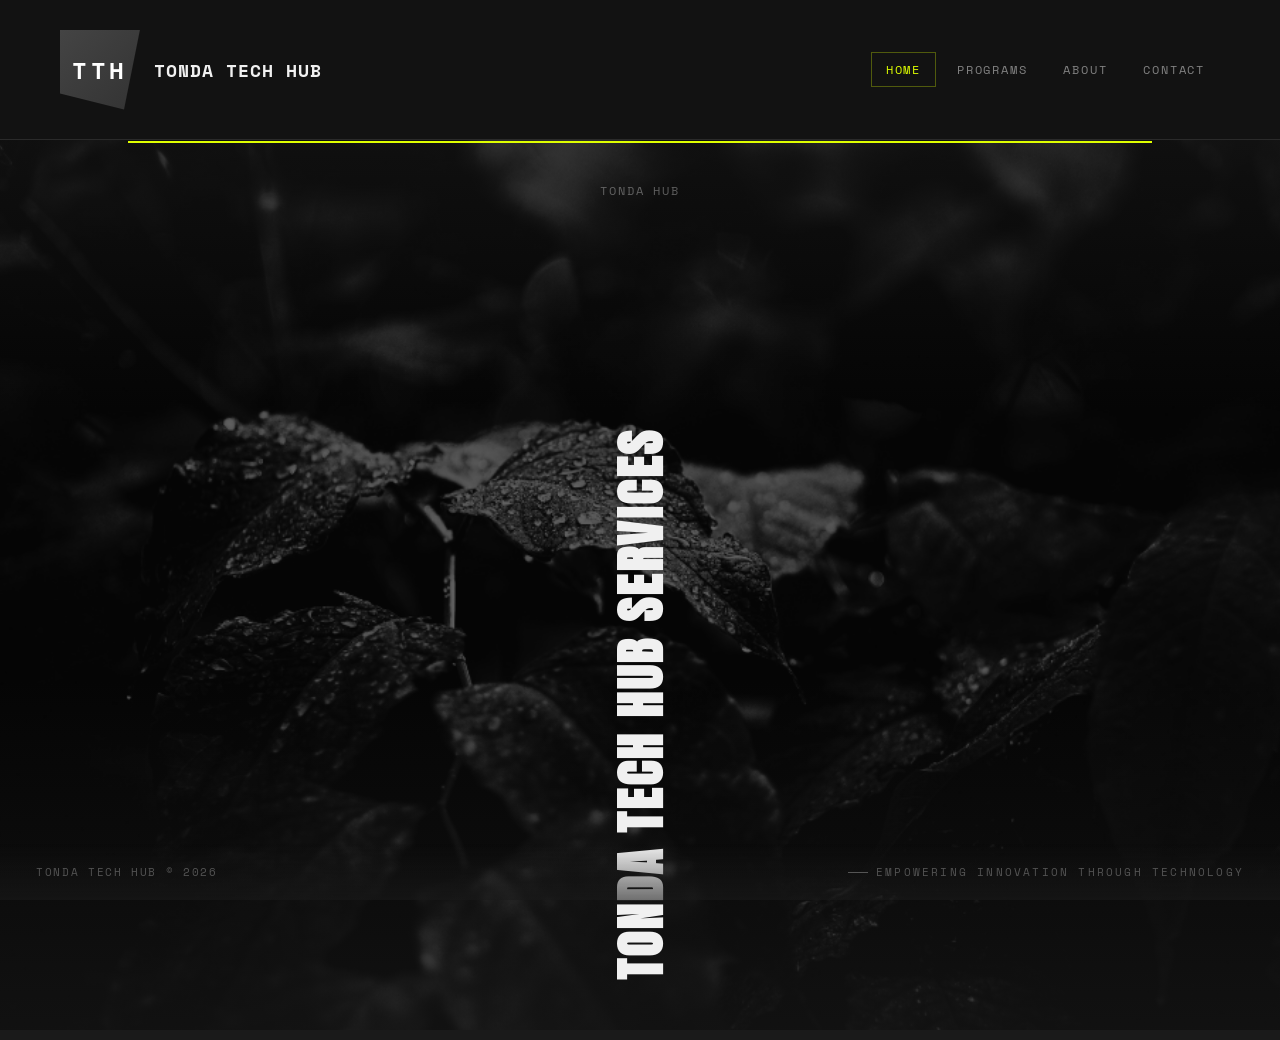
==== commit 3aa85ec8: "Mobile responsive fixtures done" ====
--- a/index.html
+++ b/index.html
@@ -4,7 +4,7 @@
     <meta charset="UTF-8">
     <meta name="viewport" content="width=device-width, initial-scale=1.0">
 
-    <link rel="icon" href="images/enlooks-blue.png" type="image/png">
+    <link rel="icon" href="./images/enlooks-blue.png">
     <title>Tonda Tech Hub | Home</title>
 
     <meta name="description" content="Tonda Tech Hub empowers young people with digital skills, innovation, mentorship, and technology opportunities in Uganda.">
@@ -17,7 +17,7 @@
     <link rel="stylesheet" href="style.css">
 </head>
 
-<body>
+<body class="home-page">
 
         <!-- LOADING SCREEN -->
     <div id="preloader">
@@ -57,10 +57,10 @@
     </header>
 
     <!-- MAIN CONTENT -->
-    <main class="track" role="region" aria-label="Tonda Tech Hub Programs">
+    <main class="track home-track" role="region" aria-label="Tonda Tech Hub Programs">
 
         <!-- PANEL 01 (SERVICES + TRAINING INTRO) -->
-<article class="panel">
+<article class="panel home-panel">
     <div class="panel__bg">
         <img src="images/md2.png"
              alt="Tonda Tech Hub digital services and innovation"
--- a/style.css
+++ b/style.css
@@ -925,6 +925,15 @@
 /* Mobile */
 @media (max-width: 900px) {
 
+    html, body {
+        height: auto;
+        overflow-x: hidden;
+        overflow-y: auto;
+    }
+
+    body {
+        min-height: 100vh;
+    }
     .program-form label {
         font-size: 0.95rem;
     }
@@ -1121,3 +1130,138 @@
         transition-duration: 0.01ms !important;
     }
 }
+
+
+.home-page {
+    overflow-x: hidden;
+    overflow-y: auto;
+
+    min-height: 100vh;
+    height: auto;
+}
+
+.home-page .home-track {
+    min-height: calc(100vh - 80px);
+
+    overflow: visible;
+}
+
+.home-page .home-panel {
+    min-height: 100vh;
+    height: auto;
+}
+
+@media (max-width: 900px) {
+
+    .home-page .home-track {
+        flex-direction: column;
+        min-height: 100vh;
+        overflow: visible;
+    }
+
+    .home-page .home-panel {
+        position: relative;
+
+        width: 100%;
+        min-height: 100vh;
+        height: auto;
+
+        display: flex;
+        align-items: flex-end;
+
+        overflow: hidden;
+    }
+
+    .home-page .details {
+        position: relative;
+
+        left: auto;
+        right: auto;
+        bottom: auto;
+
+        width: 100%;
+
+        padding: 120px 24px 40px;
+
+        opacity: 1 !important;
+        transform: none !important;
+
+        pointer-events: auto;
+    }
+
+    .home-page .details__meta {
+        flex-direction: column;
+        gap: 12px;
+    }
+
+    .home-page header {
+        flex-wrap: wrap;
+        padding: 20px;
+        height: auto;
+    }
+
+    .home-page .logo-text h1 {
+        font-size: 14px;
+    }
+
+}
+
+/* ==========================================
+   PROGRAM PAGE MOBILE NAV FIX
+========================================== */
+
+@media (max-width: 900px) {
+
+    .program-page header {
+        flex-wrap: wrap;
+
+        height: auto;
+
+        padding: 18px 20px;
+
+        align-items: flex-start;
+    }
+
+    .program-page .header-container {
+        width: 100%;
+
+        display: flex;
+
+        flex-wrap: wrap;
+
+        align-items: flex-start;
+
+        justify-content: space-between;
+
+        gap: 14px;
+    }
+
+    .program-page .logo {
+        width: 100%;
+    }
+
+    .program-page .nav {
+        width: 100%;
+
+        display: flex;
+
+        flex-wrap: wrap;
+
+        justify-content: flex-start;
+
+        gap: 8px;
+
+        margin-top: 10px;
+    }
+
+    .program-page .nav a {
+        font-size: 0.55rem;
+
+        padding: 8px 10px;
+    }
+
+    .program-page .logo-text h1 {
+        font-size: 14px;
+    }
+
+}
